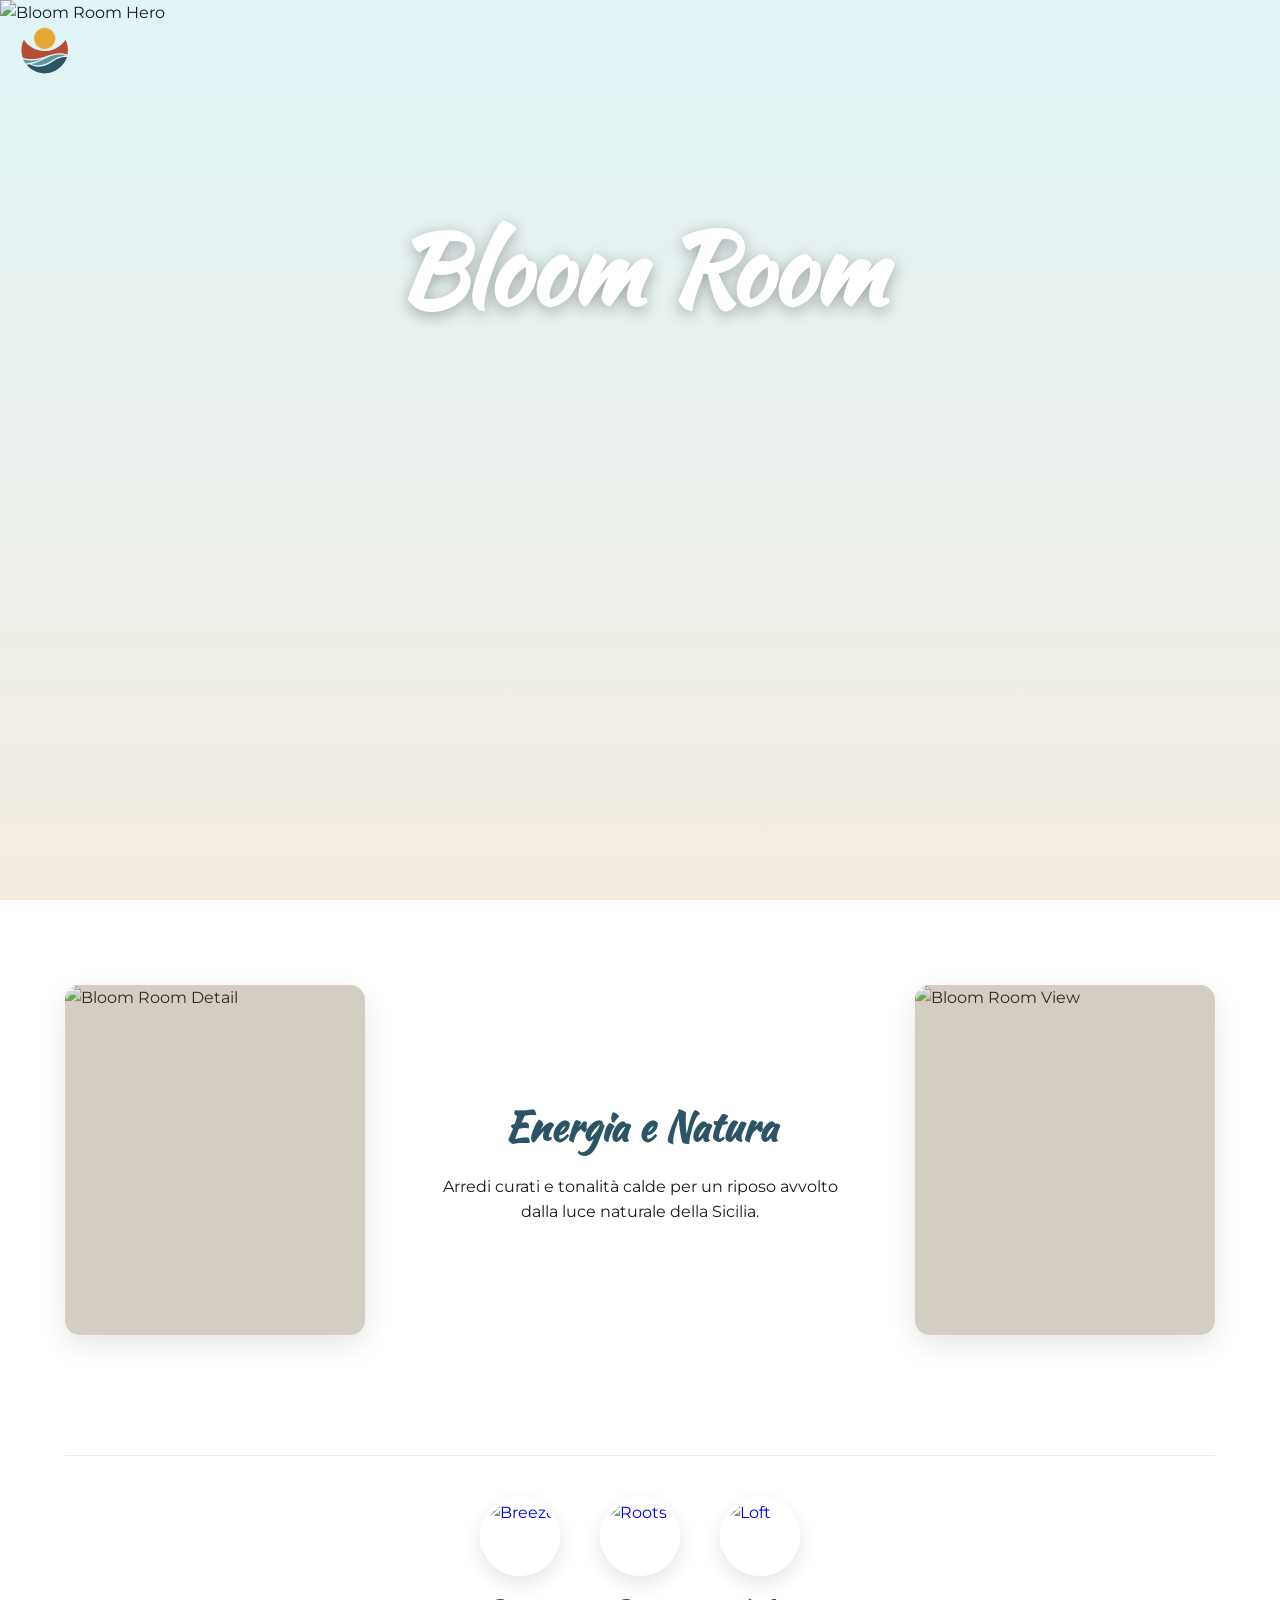
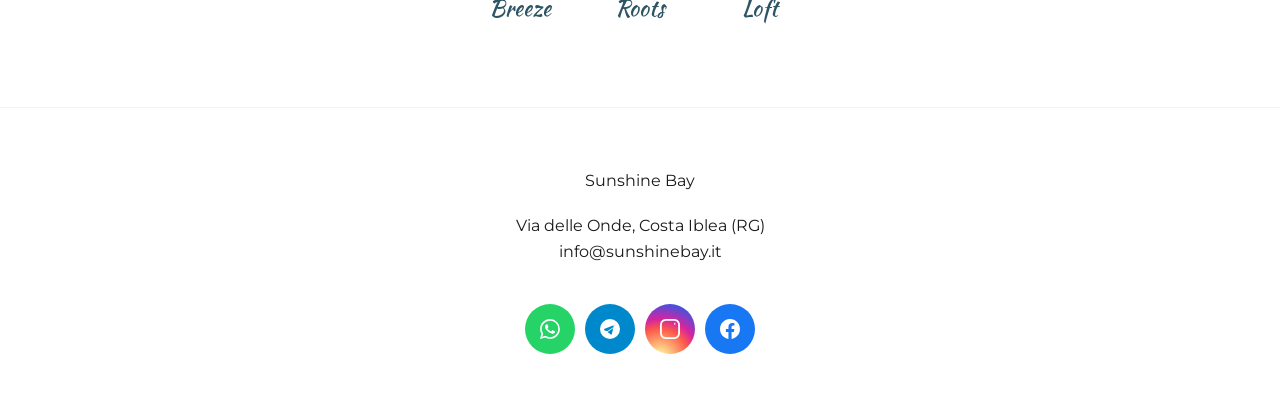
==== rooms/bloom.html @ 49979bcb "ultime modifiche" ====
<!doctype html>
<html lang="it">
  <head>
    <meta charset="UTF-8" />
    <meta
      name="viewport"
      content="width=device-width, initial-scale=1.0, maximum-scale=1.0, user-scalable=no"
    />
    <title>Bloom Room | Sunshine Bay Scoglitti</title>

    <!-- Fonts -->
    <link rel="preconnect" href="https://fonts.googleapis.com" />
    <link rel="preconnect" href="https://fonts.gstatic.com" crossorigin />
    <link
      href="https://fonts.googleapis.com/css2?family=Montserrat:wght@300;400&family=Playfair+Display:ital,wght@0,400;0,700;1,400&family=Kaushan+Script&display=swap"
      rel="stylesheet"
    />

    <!-- GSAP (per far funzionare il menu e le animazioni) -->
    <script src="https://cdnjs.cloudflare.com/ajax/libs/gsap/3.12.2/gsap.min.js"></script>
    <script src="https://cdnjs.cloudflare.com/ajax/libs/gsap/3.12.2/ScrollTrigger.min.js"></script>
    <script src="https://cdnjs.cloudflare.com/ajax/libs/gsap/3.12.2/ScrollToPlugin.min.js"></script>

    <!-- CSS (percorsi corretti con ../ per uscire dalla cartella rooms) -->
    <link rel="stylesheet" href="../css/base.css" />
    <link rel="stylesheet" href="../css/layout.css" />
    <link rel="stylesheet" href="../css/components.css" />
    <link rel="stylesheet" href="../css/animations.css" />
    <link rel="stylesheet" href="../css/media-queries.css" />
  </head>
  <body class="bloom">
    <!-- Menu Overlay Full-screen (Identico alla Home) -->
    <div class="sb-menu-fullscreen" tabindex="-1">
      <nav>
        <ul class="sb-menu-list">
          <li class="sb-menu-item">
            <a href="../index.html" class="sb-menu-link">Home</a>
          </li>
          <li class="sb-menu-item">
            <a href="../index.html#storytelling" class="sb-menu-link"
              >L'Anima della Baia</a
            >
          </li>
          <li class="sb-menu-item">
            <a href="../index.html#rooms" class="sb-menu-link">Le Camere</a>
          </li>
          <li class="sb-menu-item">
            <a href="../index.html#territory" class="sb-menu-link"
              >Esperienze</a
            >
          </li>
          <li class="sb-menu-item">
            <a href="../index.html#contact" class="sb-menu-link">Contatti</a>
          </li>
        </ul>
      </nav>
    </div>

    <!-- Icona Hamburger (Sempre attiva) -->
    <div class="sb-nav-hamburger">
      <svg viewBox="580 320 900 850" xmlns="http://www.w3.org/2000/svg">
        <path
          class="sb-nav-wave-terracotta"
          d="M 634.407 653.69 C 643.865 665.398 652.61 679.99 663.006 692.844 C 695.612 732.476 734.305 766.679 777.639 794.175 C 882.086 859.485 1008.2 880.615 1128.23 852.915 C 1242.39 826.128 1351.82 753.469 1413.89 653.161 C 1422.71 668.245 1430.88 688.928 1436.84 705.464 C 1458 764.21 1461.92 814.528 1458.88 876.142 C 1456.91 896.731 1454.15 912.512 1450.38 932.882 C 1285.78 872.174 1168.96 924.177 1010.72 975.395 C 895.923 1012.55 725.582 1034.88 610.365 986.395 C 608.676 982.063 606.866 976.556 605.531 972.126 C 574.848 870.295 583.94 747.834 634.407 653.69 z"
        />
        <path
          class="sb-nav-water-deep"
          d="M 1406.92 978.464 C 1417.37 978.271 1429.37 978.896 1439.93 979.2 C 1427.1 1020.68 1407.82 1059.89 1382.8 1095.37 C 1236.45 1299.25 967.785 1343.96 764.141 1196.81 C 734.258 1173.67 710.745 1151.58 686.919 1121.98 C 701.96 1119.01 724.403 1117.26 740.832 1114.59 C 798.307 1144.91 843.996 1156.84 908.337 1157.27 C 1019.2 1158.02 1102.88 1106.98 1193.42 1049.82 C 1257.81 1009.17 1329.35 980.858 1406.92 978.464 z"
        />
        <path
          class="sb-nav-water-light"
          d="M 628 1038 C 641 1064 650 1080 668 1097 C 755 1085 769 1082 833 1065 C 880 1051 917 1039 969 1014 C 871 1040 715 1060 619 1016 Z"
        />
        <path
          class="sb-nav-water-light"
          d="M 1298.59 929.466 C 1350.56 928.668 1383.13 936.108 1431.19 952.843 C 1373.88 953.542 1310.66 963.611 1258.65 987.973 C 1132.94 1046.86 1060.62 1128.19 913.478 1132.85 C 863.73 1133.53 824.122 1125.07 778.484 1106.04 C 805.815 1101.55 846.76 1088.67 872.944 1078.9 C 1022.68 1023.02 1131.11 934.714 1298.59 929.466 z"
        />
        <path
          class="sb-nav-sole"
          d="M 1001.9 430.275 C 1110.92 418.178 1209.1 496.777 1221.15 605.806 C 1233.2 714.835 1154.56 812.981 1045.53 824.988 C 936.56 836.988 838.484 758.403 826.439 649.439 C 814.394 540.474 892.937 442.366 1001.9 430.275 z"
        />
      </svg>
    </div>

    <!-- Hero della Stanza -->
    <section class="room-hero">
      <img
        src="https://images.unsplash.com/photo-1618221195710-dd6b41faaea6?auto=format&fit=crop&w=1600&q=80"
        alt="Bloom Room Hero"
      />
      <h1>Bloom Room</h1>
    </section>

    <section class="room-intro-text">
      <p class="story-text">
        Una camera matrimoniale che trasmette l’energia del sole alla natura. Un
        ambiente vibrante con affaccio diretto sul giardino, dove lo stile
        contemporaneo incontra il verde esterno in un unico abbraccio
        rigenerante.
      </p>
    </section>

    <!-- Mirror Gallery -->
    <section class="sb-section">
      <div class="room-gallery-row">
        <div class="room-photo photo-left">
          <img
            src="https://images.unsplash.com/photo-1598928506311-c55ded91a20c?auto=format&fit=crop&w=800&q=80"
            alt="Bloom Room Detail"
          />
        </div>
        <div class="room-info">
          <h3
            class="font-accent"
            style="font-size: 2.5rem; color: var(--sea-deep)"
          >
            Energia e Natura
          </h3>
          <p>
            Arredi curati e tonalità calde per un riposo avvolto dalla luce
            naturale della Sicilia.
          </p>
        </div>
        <div class="room-photo photo-right">
          <img
            src="https://images.unsplash.com/photo-1560448204-e02f11c3d0e2?auto=format&fit=crop&w=800&q=80"
            alt="Bloom Room View"
          />
        </div>
      </div>

      <!-- Navigazione Altre Stanze Integrata -->
      <div class="sb-room-nav-grid">
        <a href="breeze.html" class="sb-room-nav-item">
          <div class="sb-room-nav-thumb">
            <img
              src="https://images.unsplash.com/photo-1582719478250-c89cae4dc85b?auto=format&fit=crop&w=400&q=80"
              alt="Breeze"
              style="width: 100%; height: 100%; object-fit: cover"
            />
          </div>
          <span class="sb-room-nav-name">Breeze</span>
        </a>
        <a href="roots.html" class="sb-room-nav-item">
          <div class="sb-room-nav-thumb">
            <img
              src="https://images.unsplash.com/photo-1595526114035-0d45ed16cfbf?auto=format&fit=crop&w=400&q=80"
              alt="Roots"
              style="width: 100%; height: 100%; object-fit: cover"
            />
          </div>
          <span class="sb-room-nav-name">Roots</span>
        </a>
        <a href="loft.html" class="sb-room-nav-item">
          <div class="sb-room-nav-thumb">
            <img
              src="https://images.unsplash.com/photo-1560448204-61dc36dc98c8?auto=format&fit=crop&w=400&q=80"
              alt="Loft"
              style="width: 100%; height: 100%; object-fit: cover"
            />
          </div>
          <span class="sb-room-nav-name">Loft</span>
        </a>
      </div>
    </section>

    <footer id="contact" class="sb-footer">
      <div class="footer-container">
        <div class="footer-logo">
          <span class="font-accent">Sunshine Bay</span>
        </div>
        <div class="footer-info">
          <p>Via delle Onde, Costa Iblea (RG)</p>
          <p>info@sunshinebay.it</p>
        </div>
        <div class="footer-buttons">
          <a href="https://wa.me/yournumber" class="whatsapp-btn">
            <svg width="20" height="20" fill="currentColor" viewBox="0 0 16 16">
              <path
                d="M13.601 2.326A7.854 7.854 0 0 0 7.994 0C3.627 0 .068 3.558.064 7.926c0 1.399.366 2.76 1.06 3.973L0 16l4.204-1.102a7.934 7.934 0 0 0 3.79.965h.004c4.368 0 7.926-3.558 7.93-7.93A7.898 7.898 0 0 0 13.6 2.326zM7.994 14.521a6.573 6.573 0 0 1-3.356-.92l-.24-.144-2.494.654.666-2.433-.156-.251a6.56 6.56 0 0 1-1.007-3.505c0-3.626 2.957-6.584 6.591-6.584a6.56 6.56 0 0 1 4.66 1.931 6.557 6.557 0 0 1 1.928 4.66c-.004 3.639-2.961 6.592-6.592 6.592zm3.615-4.934c-.197-.099-1.17-.578-1.353-.646-.182-.065-.315-.099-.445.099-.133.197-.513.646-.627.775-.114.133-.232.148-.43.05-.197-.1-.836-.308-1.592-.985-.59-.525-.985-1.175-1.103-1.372-.114-.198-.011-.304.088-.403.087-.088.197-.232.296-.346.1-.114.133-.198.198-.33.065-.134.034-.248-.015-.347-.05-.099-.445-1.076-.612-1.47-.16-.389-.323-.335-.445-.34-.114-.007-.247-.007-.38-.007a.729.729 0 0 0-.529.247c-.182.198-.691.677-.691 1.654 0 .977.71 1.916.81 2.049.098.133 1.394 2.132 3.383 2.992.47.205.84.326 1.129.418.475.152.904.129 1.246.08.38-.058 1.171-.48 1.338-.943.164-.464.164-.86.114-.943-.049-.084-.182-.133-.38-.232z"
              />
            </svg>
          </a>
          <a href="https://t.me/yourusername" class="telegram-btn">
            <svg width="20" height="20" fill="currentColor" viewBox="0 0 16 16">
              <path
                d="M16 8A8 8 0 1 1 0 8a8 8 0 0 1 16 0zM12.166 5.047a.75.75 0 0 0-.71-.313l-7.708 2.994a.75.75 0 0 0 .01 1.406l1.93.721 4.7-2.961a.25.25 0 0 1 .347.355L6.301 10.27l-.013.391 2.084 1.557a.75.75 0 0 0 1.162-.514l1.396-5.8a.75.75 0 0 0-.764-.857z"
              />
            </svg>
          </a>
          <a href="https://instagram.com/yourprofile" class="instagram-btn">
            <svg width="20" height="20" fill="currentColor" viewBox="0 0 16 16">
              <path
                d="M8 0C5.829 0 5.556.01 4.703.048 3.85.088 3.269.222 2.76.42a3.9 3.9 0 0 0-1.417.923A3.9 3.9 0 0 0 .42 2.76C.222 3.268.087 3.85.048 4.7.01 5.555 0 5.827 0 8.001c0 2.172.01 2.444.048 3.297.04.852.174 1.433.372 1.942.205.526.478.972.923 1.417.444.445.89.719 1.416.923.51.198 1.09.333 1.942.372C5.555 15.99 5.827 16 8 16s2.444-.01 3.298-.048c.851-.04 1.434-.174 1.943-.372a3.9 3.9 0 0 0 1.416-.923c.445-.445.718-.891.923-1.417.197-.509.332-1.09.372-1.942C15.99 10.445 16 10.173 16 8s-.01-2.445-.048-3.299c-.04-.851-.175-1.433-.372-1.941a3.9 3.9 0 0 0-.923-1.417A3.9 3.9 0 0 0 13.24.42c-.51-.198-1.092-.333-1.943-.372C10.443.01 10.172 0 7.998 0zm-.717 1.442h.718c2.136 0 2.389.007 3.232.046.78.035 1.204.166 1.486.275.373.145.64.319.92.599s.453.546.598.92c.11.281.24.705.275 1.485.039.843.047 1.096.047 3.231s-.008 2.389-.047 3.232c-.035.78-.166 1.203-.275 1.485a2.5 2.5 0 0 1-.599.919c-.28.28-.546.453-.92.598-.28.11-.704.24-1.485.276-.843.038-1.096.047-3.232.047s-2.39-.009-3.233-.047c-.78-.036-1.203-.166-1.485-.276a2.5 2.5 0 0 1-.92-.598 2.5 2.5 0 0 1-.6-.92c-.109-.281-.24-.705-.275-1.485-.038-.843-.046-1.096-.046-3.233s.008-2.388.046-3.231c.036-.78.166-1.204.276-1.486.145-.373.319-.64.599-.92s.546-.453.92-.598c.282-.11.705-.24 1.485-.276.738-.034 1.024-.044 2.515-.045zm4.988 1.328a.96.96 0 1 0 0 1.92.96.96.96 0 0 0 0-1.92m-4.27 1.122a4.109 4.109 0 1 0 0 8.217 4.109 4.109 0 0 0 0-8.217m0 1.441a2.667 2.667 0 1 1 0 5.334 2.667 2.667 0 0 1 0-5.334"
              />
            </svg>
          </a>
          <a href="https://facebook.com/yourprofile" class="facebook-btn">
            <svg width="20" height="20" fill="currentColor" viewBox="0 0 16 16">
              <path
                d="M16 8.049c0-4.446-3.582-8.05-8-8.05C3.58 0-.002 3.603-.002 8.05c0 4.017 2.926 7.347 6.75 7.951v-5.625h-2.03V8.05H6.75V6.275c0-2.017 1.195-3.131 3.022-3.131.876 0 1.791.157 1.791.157v1.98h-1.009c-.993 0-1.303.621-1.303 1.258v1.51h2.218l-.354 2.326H9.25V16c3.824-.604 6.75-3.934 6.75-7.951z"
              />
            </svg>
          </a>
        </div>
      </div>
    </footer>

    <!-- JS (Percorso corretto per uscire da rooms/) -->
    <script src="../js/script.js"></script>
  </body>
</html>
---- css/base.css ----
:root {
  /* Tavolozza Colori del Brand */
  --sun-yellow: #e5a835;
  --sea-terracotta: #b54d35;
  --sea-teal: #5d96a4;
  --sea-deep: #2d5464;
  --text-main: #1a1a1a;

  /* Presets */
  --wp--preset--spacing--60: 2.25rem;
  /* Typography */
  --body-font-size: 18px;
  --body-line-height: 1.2;
  --body-font-weight: 400;
  --font-serif: "Playfair Display", serif;
  --font-sans: "Montserrat", sans-serif;
  --font-accent: "Kaushan Script", cursive;
}

/* Reset Universale: Escludiamo SVG e PATH per non rompere le coordinate dei disegni */
*:not(svg):not(path) {
  margin: 0;
  padding: 0;
  box-sizing: border-box;
  /* Rimuove drasticamente ogni bordo, alone o tratteggio di selezione su mobile */
  outline: none !important;
  outline-width: 0 !important;
  outline-style: none !important;
  outline-color: transparent !important;
  -webkit-tap-highlight-color: transparent !important;
  -webkit-focus-ring-color: rgba(0, 0, 0, 0) !important;
  -moz-focusring: none !important;
}

body {
  margin: 0;
  padding: 0;
  min-height: 100vh;
  /* Sfondo sfumato fisso: Azzurro Ghiaccio -> Sabbia */
  background: #e0f4f7;
  background: linear-gradient(180deg, #e0f4f7 0%, #f4ece1 100%);
  background-attachment: fixed;
  background-repeat: no-repeat;
  color: var(--text-main);
  font-family: var(--font-sans);
  overflow-x: hidden;
  line-height: 1.6;
}
---- css/layout.css ----
/* --- SEZIONE HERO --- */
.hero {
  position: relative;
  height: 100vh;
  width: 100%;
  display: flex;
  flex-direction: column;
  justify-content: flex-start; /* Allinea il titolo in alto */
  align-items: center;
  padding: 40px 20px;
  overflow: hidden;
}

.hero-title-container {
  width: 100%;
  max-width: none;
  height: auto;
  min-height: 120px;
  z-index: 5;
  margin-top: 2vh;
  overflow: hidden; /* Taglia eventuali artefatti del titolo SVG che sbordano */
  display: flex;
  justify-content: center; /* Centra il titolo orizzontalmente */
  align-items: center;
  opacity: 0; /* Gestito da GSAP */
  pointer-events: none;
}

/* --- CONTENITORE IMMAGINI HERO --- */
.hero-images-container {
  position: absolute;
  top: 0;
  left: 0;
  width: 100%;
  height: 100%;
  pointer-events: none;
}

/* Asymmetric Layout */
.hero-img-1 {
  left: 5%;
  top: 26%;
  width: 130px;
  height: 155px;
  z-index: 1;
}
.hero-img-2 {
  right: 5%;
  top: 26%;
  width: 160px;
  height: 182px;
  z-index: 2;
}
.hero-img-3 {
  left: 50%;
  bottom: 8%;
  width: 219px;
  height: 175px;
  transform: translateX(-50%);
  z-index: 3;
}

/* Sezione 2: Storytelling */
.storytelling {
  padding: 20px 25px !important; /* Ridotto il padding per alzare la sezione storytelling nella Home */
  display: flex;
  flex-wrap: wrap;
  justify-content: center;
  text-align: center;
  min-height: 60vh;
  align-items: center;
}

/* --- Menu Full-screen Style --- */
.sb-menu-fullscreen {
  position: fixed;
  top: 0;
  left: 0;
  width: 100%; /* Più stabile di 100vw su mobile */
  height: 100vh;
  background: linear-gradient(
    180deg,
    rgba(224, 244, 247, 0.8) 0%,
    rgba(244, 236, 225, 0.8) 100%
  );
  backdrop-filter: blur(15px); /* Effetto vetro sfocato */
  -webkit-backdrop-filter: blur(15px); /* Supporto per Safari */
  z-index: 1000;
  display: none; /* Cambiato da flex a none per eliminare interferenze di rendering */
  will-change: opacity; /* Forza l'isolamento del livello di rendering */
  justify-content: center;
  align-items: center;
  opacity: 0;
  pointer-events: none; /* Evita interferenze di rendering quando il menu è chiuso */
  transition: opacity 0.4s ease;
  outline: none !important;
  outline-width: 0 !important;
  outline-style: none !important;
  outline-color: transparent !important;
  -webkit-tap-highlight-color: transparent !important;
  overflow: hidden; /* Impedisce artefatti visivi ai bordi dovuti al filtro blur */
  box-shadow: none !important;
  border: none !important;
}

.sb-menu-fullscreen *,
.sb-menu-fullscreen nav,
.sb-menu-fullscreen ul {
  width: 100%;
  outline: none !important;
  outline-width: 0 !important;
  border: none !important;
  box-shadow: none !important;
  -webkit-tap-highlight-color: transparent !important;
}

.sb-menu-fullscreen:focus,
.sb-menu-fullscreen:active {
  outline: 0 !important;
  box-shadow: none !important;
}

body.sb-menu-open .sb-menu-fullscreen {
  display: flex;
  opacity: 1;
  pointer-events: auto; /* Riattiva le interazioni quando il menu è aperto */
}

/* --- NUOVE SEZIONI --- */
.sb-section {
  padding: 80px 25px;
  max-width: 1200px;
  margin: 0 auto;
}

.section-title {
  font-family: var(--font-serif);
  color: var(--sea-deep);
  text-align: center;
  font-size: 2.5rem;
  margin-bottom: 40px;
}

/* Griglia Camere e Territorio */
.rooms-grid,
.territory-grid {
  display: grid;
  gap: 25px;
  grid-template-columns: 1fr; /* Mobile: 1 colonna */
}

@media (min-width: 768px) {
  .rooms-grid {
    grid-template-columns: repeat(2, 1fr);
    padding-bottom: 60px;
  }
  .territory-grid {
    grid-template-columns: repeat(3, 1fr);
  }
}

/* Breakfast Layout */
.breakfast-container {
  display: flex;
  flex-direction: column;
  gap: 30px;
  align-items: center;
}

@media (min-width: 768px) {
  .breakfast-container {
    flex-direction: row;
  }
  .breakfast-content,
  .breakfast-image {
    flex: 1;
  }
}
---- css/components.css ----
.hero-title-text {
  font-family: var(--font-accent);
  display: flex;
  flex-direction: column;
  align-items: center; /* Centra le righe del titolo */
  text-align: center; /* Allineamento del testo al centro */
  pointer-events: none;
}

.title-line-1 {
  font-size: clamp(3rem, 10vw, 6.5rem);
  color: var(--sea-deep);
  line-height: 1;
  text-shadow: 2px 2px 10px rgba(93, 150, 164, 0.2);
}

.title-line-2 {
  font-size: clamp(1.2rem, 4vw, 2.5rem);
  color: var(--sea-terracotta);
  line-height: 1.1;
  margin-top: 15px;
}

.hero-img {
  position: absolute;
  display: block;
  object-fit: cover;
  border-radius: 15px;
  box-shadow: 0 10px 30px rgba(0, 0, 0, 0.1);
  background: #d1d1d1; /* Grigio chiaro visibile se l'immagine manca */
  z-index: 2;
}

.storytelling h2 {
  font-family: var(--font-serif);
  color: var(--sea-terracotta);
  margin-bottom: 20px;
}

.story-text {
  max-width: 90%;
  margin: 0 auto; /* Centra il blocco di testo orizzontalmente */
  font-size: var(--body-font-size);
  line-height: var(--body-line-height);
  font-weight: var(--body-font-weight);
  color: var(--text-main);
  opacity: 0; /* Gestito da GSAP */
  transform: translateY(
    -50px
  ); /* Inizio dall'alto senza important per far lavorare GSAP */
}

/* --- TASTO HAMBURGER --- */
.sb-nav-hamburger {
  position: fixed;
  top: 15px;
  left: 15px;
  width: 60px;
  height: 60px;
  cursor: pointer;
  z-index: 1100; /* Deve stare sopra il menu fullscreen (1000) */
  display: flex;
  justify-content: center;
  align-items: center;
  -webkit-tap-highlight-color: transparent;
  outline: 0 !important;
  box-shadow: none !important;
  -webkit-touch-callout: none; /* Impedisce il menu a comparsa su pressione lunga */
  -webkit-user-select: none;
  user-select: none;
  border: none !important;
}

.sb-nav-hamburger:focus,
.sb-nav-hamburger:active,
.sb-nav-hamburger:focus-visible {
  outline: 0 !important;
  -webkit-tap-highlight-color: transparent !important;
  box-shadow: none !important;
  background: transparent !important;
}

.sb-nav-hamburger path {
  fill-opacity: 1;
  stroke: none;
  animation: none; /* Impedisce interferenze con animazioni SVG globali */
}

.sb-nav-hamburger svg {
  width: 80%;
  height: auto;
  overflow: visible;
  pointer-events: none; /* L'SVG non deve intercettare il focus separatamente */
}

.sb-nav-wave-terracotta {
  fill: var(--sea-terracotta);
}
.sb-nav-water-deep {
  fill: var(--sea-deep);
}
.sb-nav-water-light {
  fill: var(--sea-teal);
}

.sb-menu-list {
  position: relative;
  width: 100%;
  list-style: none;
  text-align: center;
  padding: 0;
  outline: none !important;
  outline-width: 0 !important;
  outline-style: none !important;
  border: none !important;
  box-shadow: none !important;
  -webkit-tap-highlight-color: transparent !important;
}

.sb-menu-item {
  width: 100%;
  margin: 30px 0;
  outline: none !important;
  outline-width: 0 !important;
  outline-style: none !important;
  border: none !important;
  box-shadow: none !important;
  -webkit-tap-highlight-color: transparent !important;
}

.sb-menu-link {
  font-family: var(--font-accent);
  font-size: 2.5rem;
  color: var(--sea-deep); /* Contrasto elevato sul fondo chiaro */
  text-decoration: none;
  transition:
    color 0.3s ease,
    transform 0.3s ease;
  display: inline-block;
  outline: none !important;
  outline-width: 0 !important;
  outline-style: none !important;
  -webkit-tap-highlight-color: transparent !important;
  -webkit-user-select: none;
  user-select: none;
  -webkit-touch-callout: none;
  box-shadow: none !important;
}

.sb-menu-link:focus,
.sb-menu-link:active,
.sb-menu-link:focus-visible {
  outline: none !important;
  outline-width: 0 !important;
  outline-style: none !important;
  -webkit-tap-highlight-color: transparent !important;
  box-shadow: none !important;
}

.sb-menu-link:hover {
  color: var(--sea-terracotta);
  transform: scale(1.05);
}

/* --- CARD STYLE (Camere & Territorio) --- */
.room-card,
.territory-card {
  position: relative;
  height: 350px;
  border-radius: 15px;
  overflow: hidden;
  box-shadow: 0 10px 30px rgba(0, 0, 0, 0.1);
  background: #d1d1d1;
  opacity: 0; /* Gestito da GSAP */
}

/* Effetto asimmetrico per le camere (Desktop) */
@media (min-width: 768px) {
  .rooms-grid .room-card:nth-child(even) {
    margin-top: 40px;
  }
  .rooms-grid .room-card:nth-child(odd) {
    margin-bottom: 40px;
  }
}

.room-card img,
.territory-card img,
.breakfast-image img {
  width: 100%;
  height: 100%;
  object-fit: cover;
  transition: transform 0.5s ease;
}

.room-card:hover img,
.territory-card:hover img {
  transform: scale(1.05);
}

.card-content {
  position: absolute;
  bottom: 0;
  left: 0;
  padding: clamp(15px, 3vw, 25px);
  background: linear-gradient(to top, rgba(0, 0, 0, 0.7) 0%, transparent 100%);
  width: 100%;
  color: #fff;
  z-index: 2;
  opacity: 0; /* Inizialmente nascosto per l'animazione GSAP */
}

.card-content h3,
.card-content span {
  font-family: var(--font-serif);
  font-size: clamp(1.2rem, 2.5vw, 1.8rem);
  display: block;
  font-weight: 400;
  letter-spacing: 0.05em;
  text-shadow: 1px 1px 4px rgba(0, 0, 0, 0.3);
}

/* --- FOOTER & WHATSAPP --- */
.sb-footer {
  background: #fff;
  padding: 60px 25px;
  text-align: center;
  border-top: 1px solid rgba(93, 150, 164, 0.1);
}

.footer-container {
  display: flex;
  flex-direction: column;
  gap: 20px;
  align-items: center;
}
.whatsapp-btn {
  background-color: #25d366; /* WhatsApp green */
}

.telegram-btn {
  background-color: #0088cc; /* Telegram blue */
}

.instagram-btn {
  background: radial-gradient(
    circle at 30% 107%,
    #fdf497 0%,
    #fdf497 5%,
    #fd5949 45%,
    #d6249f 60%,
    #285aeb 90%
  );
}

.facebook-btn {
  background-color: #1877f2; /* Facebook blue */
}

/* Common styles for all social icon buttons */
.whatsapp-btn,
.telegram-btn,
.instagram-btn,
.facebook-btn {
  display: inline-flex;
  align-items: center;
  justify-content: center;
  width: 50px; /* Fixed size for circular button */
  height: 50px; /* Fixed size for circular button */
  border-radius: 50%; /* Make it circular */
  color: white;
  text-decoration: none;
  transition:
    transform 0.3s ease,
    background 0.3s ease;
}

.whatsapp-btn:hover {
  transform: translateY(-3px);
  background-color: #1da851; /* Darker WhatsApp green */
}

.telegram-btn:hover {
  transform: translateY(-3px);
  background-color: #006699; /* Darker Telegram blue */
}

.instagram-btn:hover {
  transform: translateY(-3px);
  opacity: 0.9; /* Slight opacity change for hover */
}

.facebook-btn:hover {
  transform: translateY(-3px);
  background-color: #145cb3; /* Darker Facebook blue */
}

.footer-buttons {
  display: flex;
  gap: 10px; /* Spacing between circular buttons */
  flex-wrap: wrap;
  justify-content: center;
  margin-top: 20px; /* Apply margin to the container */
}

/* --- ROOM DETAIL PAGES STYLES --- */
.room-hero {
  height: 60vh;
  width: 100%;
  position: relative;
  overflow: hidden;
  display: flex;
  align-items: center;
  justify-content: center;
}

.room-hero img {
  position: absolute;
  width: 100%;
  height: 100%;
  object-fit: cover;
}

.room-hero h1 {
  position: relative;
  z-index: 2;
  font-family: var(--font-accent);
  font-size: clamp(3rem, 10vw, 6rem);
  color: #fff;
  text-shadow: 0 4px 15px rgba(0, 0, 0, 0.3);
}

.room-intro-text {
  max-width: 800px;
  margin: 100px auto 80px;
  text-align: center;
  padding: 0 20px;
}

/* Mirror Gallery Layout */
.room-gallery-row {
  display: grid;
  grid-template-columns: 1fr 1.5fr 1fr;
  align-items: center;
  gap: clamp(20px, 4vw, 50px);
  margin: 120px 0;
}

.room-gallery-row.reversed {
  direction: rtl;
}

.room-gallery-row.reversed > * {
  direction: ltr;
}

.room-photo {
  position: relative;
  height: 350px;
  border-radius: 15px;
  overflow: hidden;
  box-shadow: 0 10px 30px rgba(0, 0, 0, 0.1);
  background: #d1d1d1;
}

.room-photo img {
  width: 100%;
  height: 100%;
  object-fit: cover;
  transition: transform 0.5s ease;
}

/* Overlay cromatici basati sulla stanza */
.bloom .room-photo::after {
  content: "";
  position: absolute;
  inset: 0;
  background: var(--sun-yellow);
  opacity: 0.1;
  pointer-events: none;
}
.breeze .room-photo::after {
  content: "";
  position: absolute;
  inset: 0;
  background: var(--sea-teal);
  opacity: 0.1;
  pointer-events: none;
}
.roots .room-photo::after {
  content: "";
  position: absolute;
  inset: 0;
  background: var(--sea-terracotta);
  opacity: 0.1;
  pointer-events: none;
}
.loft .room-photo::after {
  content: "";
  position: absolute;
  inset: 0;
  background: var(--sea-deep);
  opacity: 0.1;
  pointer-events: none;
}

.room-photo:hover img {
  transform: scale(1.05);
}
.room-hero {
  height: 60vh;
  width: 100%;
  position: relative;
  overflow: hidden;
  display: flex;
  align-items: center;
  justify-content: center;
}

.room-hero img {
  position: absolute;
  width: 100%;
  height: 100%;
  object-fit: cover;
}

.room-hero h1 {
  position: relative;
  z-index: 2;
  font-family: var(--font-accent);
  font-size: clamp(3rem, 10vw, 6rem);
  color: #fff;
  text-shadow: 0 4px 15px rgba(0, 0, 0, 0.3);
}

.room-intro-text {
  max-width: 800px;
  margin: 100px auto 80px; /* Aumentato per distanziarlo correttamente dalla Hero */
  text-align: center;
  padding: 0 20px;
}

/* Mirror Gallery Layout */
.room-gallery-row {
  display: grid;
  grid-template-columns: 1fr 1.5fr 1fr;
  align-items: center;
  gap: clamp(20px, 4vw, 50px);
  margin: 120px 0;
}

/* Gestione inversione per Breeze e Loft */
.room-gallery-row.reversed {
  direction: rtl; /* Inverte l'ordine delle colonne del grid */
}

.room-gallery-row.reversed > * {
  direction: ltr; /* Ripristina la direzione del testo interna */
}

.room-photo {
  position: relative;
  height: 350px;
  border-radius: 15px;
  overflow: hidden;
  box-shadow: 0 10px 30px rgba(0, 0, 0, 0.1);
  background: #d1d1d1;
}

.room-photo img {
  width: 100%;
  height: 100%;
  object-fit: cover;
  transition: transform 0.5s ease;
}

/* Overlay cromatici basati sulla stanza */
.bloom .room-photo::after {
  content: "";
  position: absolute;
  inset: 0;
  background: var(--sun-yellow);
  opacity: 0.1;
  pointer-events: none;
}
.breeze .room-photo::after {
  content: "";
  position: absolute;
  inset: 0;
  background: var(--sea-teal);
  opacity: 0.1;
  pointer-events: none;
}
.roots .room-photo::after {
  content: "";
  position: absolute;
  inset: 0;
  background: var(--sea-terracotta);
  opacity: 0.1;
  pointer-events: none;
}
.loft .room-photo::after {
  content: "";
  position: absolute;
  inset: 0;
  background: var(--sea-deep);
  opacity: 0.1;
  pointer-events: none;
}

.room-photo:hover img {
  transform: scale(1.05);
}

/* --- Altre Stanze Navigation --- */
.sb-room-nav-grid {
  display: flex;
  justify-content: center;
  gap: clamp(15px, 4vw, 40px);
  flex-wrap: wrap; /* Permette agli elementi di andare a capo */
  margin-top: 60px; /* Distanza dalla Mirror Gallery */
  padding-top: 40px;
  border-top: 1px solid rgba(45, 84, 100, 0.1); /* Linea sottile divisoria */
}

.sb-room-nav-item {
  text-decoration: none;
  display: flex;
  flex-direction: column;
  align-items: center;
  flex-shrink: 0;
}

.sb-room-nav-thumb {
  width: 80px; /* Ridotto la larghezza */
  height: 80px; /* Ridotto l'altezza */
  border-radius: 50%;
  overflow: hidden;
  border: 4px solid #fff;
  box-shadow: 0 8px 20px rgba(0, 0, 0, 0.1);
  margin-bottom: 15px;
  transition: all 0.4s cubic-bezier(0.175, 0.885, 0.32, 1.275);
}

.sb-room-nav-item:hover .sb-room-nav-thumb {
  transform: scale(1.15) rotate(5deg);
  box-shadow: 0 12px 25px rgba(0, 0, 0, 0.15);
  border-color: var(--sun-yellow);
}

.sb-room-nav-name {
  font-family: var(--font-accent); /* Mantenuto lo stile */
  font-size: 1.4rem; /* Ridotto leggermente il font per adattarsi */
  color: var(--sea-deep);
  transition: color 0.3s;
}

.sb-room-nav-item:hover .sb-room-nav-name {
  color: var(--sea-terracotta);
}

.room-gallery-row .room-info {
  text-align: center;
  padding: 0 20px;
}

.room-info h3 {
  font-family: var(--font-accent);
  font-size: clamp(2rem, 4vw, 3rem);
  color: var(--sea-deep);
  margin-bottom: 15px;
}

.room-tech-info {
  text-align: center;
  padding: 30px;
  background: rgba(255, 255, 255, 0.5);
  border-radius: 20px;
  backdrop-filter: blur(10px);
}

.room-tech-info h4 {
  font-family: var(--font-serif);
  color: var(--sea-deep);
  margin-bottom: 15px;
  text-transform: uppercase;
  letter-spacing: 2px;
}

@media (max-width: 992px) {
  .room-gallery-row {
    grid-template-columns: 1fr;
    gap: 30px;
    direction: ltr !important; /* Forza l'ordine naturale su mobile */
  }

  .room-photo {
    height: 300px; /* Altezza leggermente ridotta su mobile per migliorare la leggibilità */
  }
}
---- css/animations.css ----
/* --- ANIMAZIONI --- */

.sb-nav-hamburger .sb-nav-sole {
  fill: var(--sun-yellow);
  transform-origin: 1021px 625px;
  transition: transform 0.3s cubic-bezier(0.175, 0.885, 0.32, 1.275);
  animation: sb-nav-sunEntrance 1.6s ease-out forwards; /* Animazione di ingresso al caricamento */
}

/* Animazione di rimbalzo del sole quando la pagina si carica */
@keyframes sb-nav-sunEntrance {
  0% {
    transform: translateY(-800px) scale(1, 1);
    animation-timing-function: ease-in;
  }
  30% {
    transform: translateY(72px) scale(1.2, 0.8);
    animation-timing-function: ease-out;
  }
  55% {
    transform: translateY(-120px) scale(1, 1);
    animation-timing-function: ease-in;
  }
  80% {
    transform: translateY(20px) scale(1.05, 0.95);
    animation-timing-function: ease-out;
  }
  100% {
    transform: translateY(0) scale(1, 1);
  }
}

/* Animazione del sole quando si clicca/apre il menu */
@keyframes sb-nav-sunAction {
  0% {
    transform: translateY(0) scale(1, 1);
  }
  30% {
    transform: translateY(68px) scale(0.97, 1.06);
  }
  50% {
    transform: translateY(72px) scale(1.15, 0.85);
  }
  100% {
    transform: translateY(0) scale(1, 1);
  }
}

.sb-nav-hamburger.sb-is-active .sb-nav-sole {
  animation: sb-nav-sunAction 0.45s cubic-bezier(0.4, 0, 0.2, 1) forwards;
}
---- css/media-queries.css ----
/* --- MEDIA QUERIES (MOBILE) --- */
@media (max-width: 768px) {
  .sb-nav-hamburger {
    width: 50px;
    height: 50px;
    top: 15px;
    left: 15px;
  }

  .hero {
    padding-top: 65px;
  }

  .hero-title-container {
    width: 100%;
    min-height: auto;
    margin-top: 0;
    margin-right: 0;
  }

  .title-line-1 {
    font-size: clamp(2.8rem, 11vw, 4.8rem);
  }

  .title-line-2 {
    font-size: clamp(1.4rem, 5.5vw, 2rem);
    margin-top: 8px;
  }

  .room-intro-text {
    margin-top: 60px; /* Spazio equilibrato su mobile */
  }
}
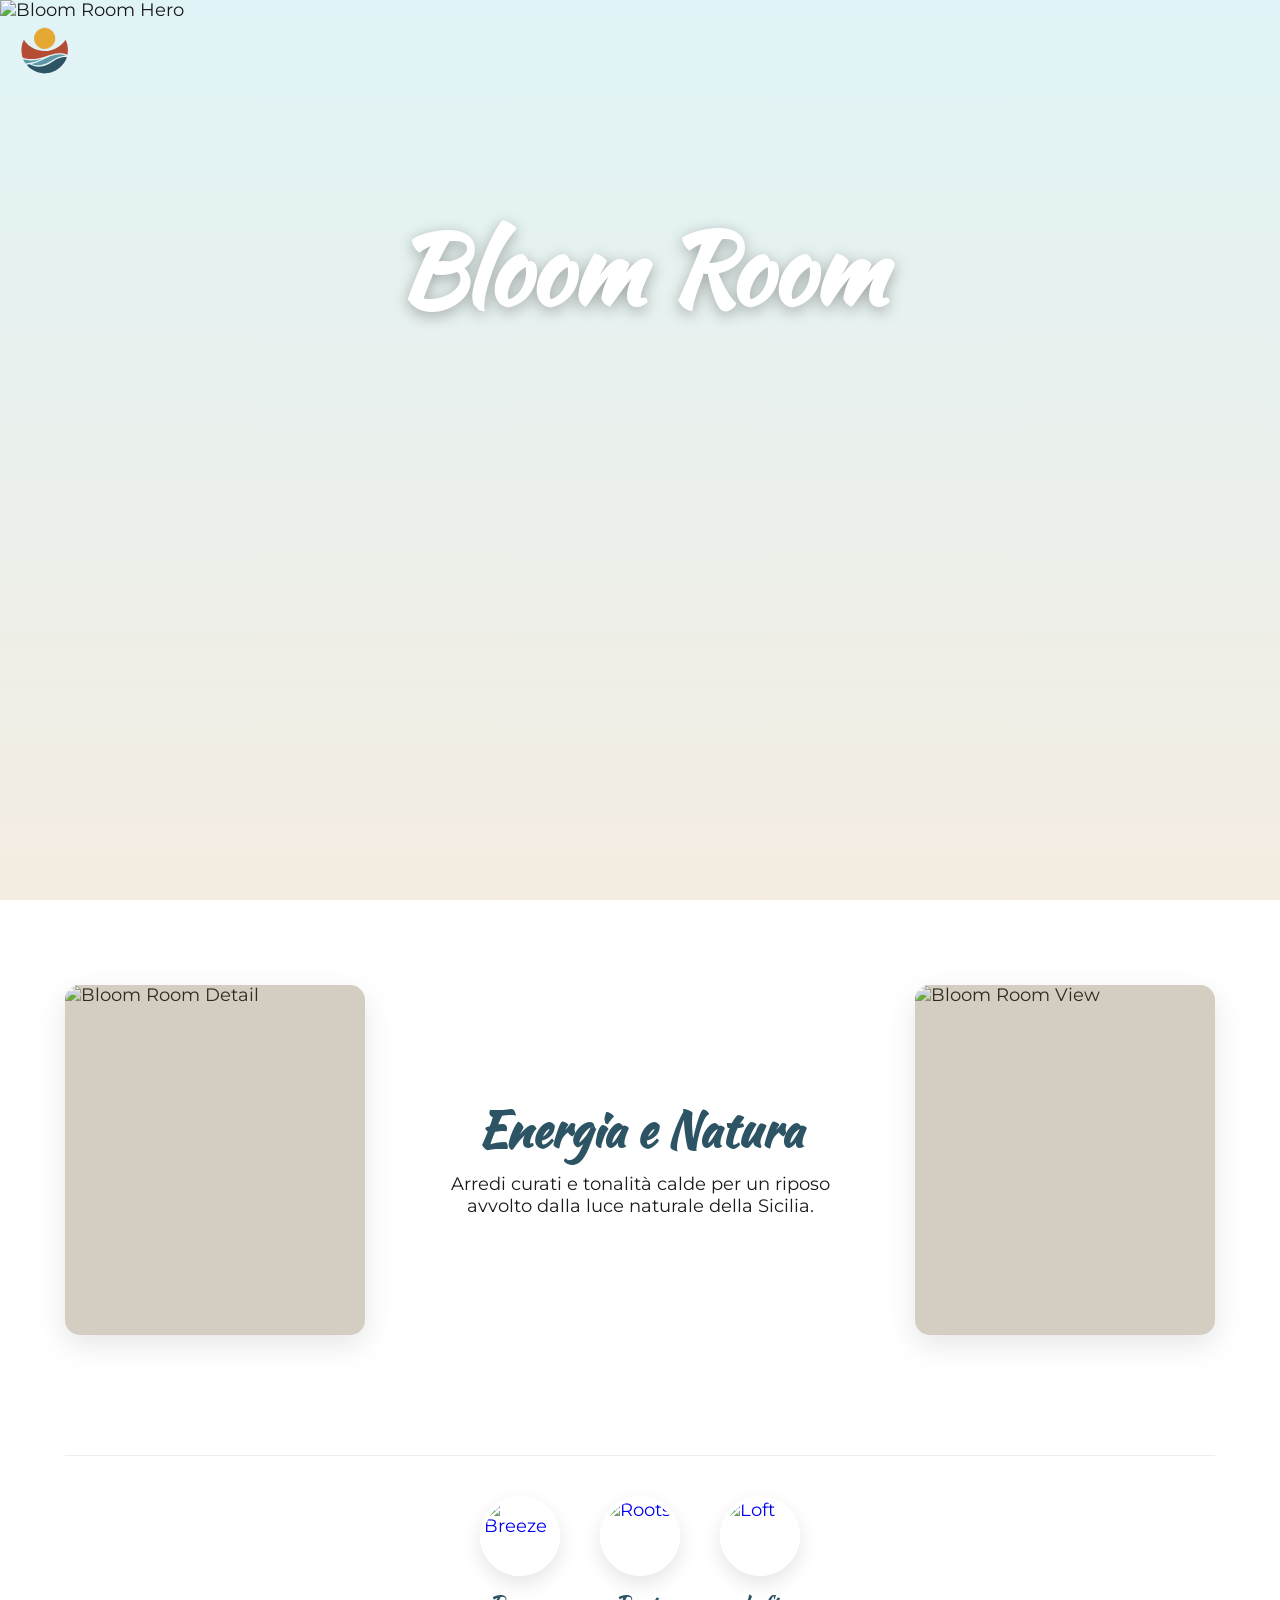
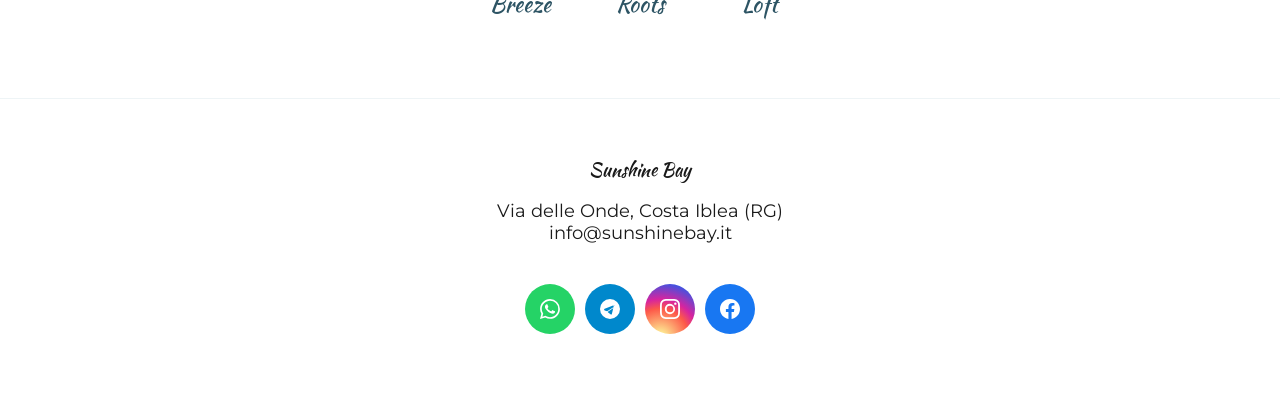
==== commit 17bef504: "ijìììì" ====
--- a/rooms/bloom.html
+++ b/rooms/bloom.html
@@ -110,12 +110,7 @@
           />
         </div>
         <div class="room-info">
-          <h3
-            class="font-accent"
-            style="font-size: 2.5rem; color: var(--sea-deep)"
-          >
-            Energia e Natura
-          </h3>
+          <h3 class="font-accent">Energia e Natura</h3>
           <p>
             Arredi curati e tonalità calde per un riposo avvolto dalla luce
             naturale della Sicilia.
@@ -136,7 +131,6 @@
             <img
               src="https://images.unsplash.com/photo-1582719478250-c89cae4dc85b?auto=format&fit=crop&w=400&q=80"
               alt="Breeze"
-              style="width: 100%; height: 100%; object-fit: cover"
             />
           </div>
           <span class="sb-room-nav-name">Breeze</span>
@@ -146,7 +140,6 @@
             <img
               src="https://images.unsplash.com/photo-1595526114035-0d45ed16cfbf?auto=format&fit=crop&w=400&q=80"
               alt="Roots"
-              style="width: 100%; height: 100%; object-fit: cover"
             />
           </div>
           <span class="sb-room-nav-name">Roots</span>
@@ -156,7 +149,6 @@
             <img
               src="https://images.unsplash.com/photo-1560448204-61dc36dc98c8?auto=format&fit=crop&w=400&q=80"
               alt="Loft"
-              style="width: 100%; height: 100%; object-fit: cover"
             />
           </div>
           <span class="sb-room-nav-name">Loft</span>
@@ -191,7 +183,7 @@
           <a href="https://instagram.com/yourprofile" class="instagram-btn">
             <svg width="20" height="20" fill="currentColor" viewBox="0 0 16 16">
               <path
-                d="M8 0C5.829 0 5.556.01 4.703.048 3.85.088 3.269.222 2.76.42a3.9 3.9 0 0 0-1.417.923A3.9 3.9 0 0 0 .42 2.76C.222 3.268.087 3.85.048 4.7.01 5.555 0 5.827 0 8.001c0 2.172.01 2.444.048 3.297.04.852.174 1.433.372 1.942.205.526.478.972.923 1.417.444.445.89.719 1.416.923.51.198 1.09.333 1.942.372C5.555 15.99 5.827 16 8 16s2.444-.01 3.298-.048c.851-.04 1.434-.174 1.943-.372a3.9 3.9 0 0 0 1.416-.923c.445-.445.718-.891.923-1.417.197-.509.332-1.09.372-1.942C15.99 10.445 16 10.173 16 8s-.01-2.445-.048-3.299c-.04-.851-.175-1.433-.372-1.941a3.9 3.9 0 0 0-.923-1.417A3.9 3.9 0 0 0 13.24.42c-.51-.198-1.092-.333-1.943-.372C10.443.01 10.172 0 7.998 0zm-.717 1.442h.718c2.136 0 2.389.007 3.232.046.78.035 1.204.166 1.486.275.373.145.64.319.92.599s.453.546.598.92c.11.281.24.705.275 1.485.039.843.047 1.096.047 3.231s-.008 2.389-.047 3.232c-.035.78-.166 1.203-.275 1.485a2.5 2.5 0 0 1-.599.919c-.28.28-.546.453-.92.598-.28.11-.704.24-1.485.276-.843.038-1.096.047-3.232.047s-2.39-.009-3.233-.047c-.78-.036-1.203-.166-1.485-.276a2.5 2.5 0 0 1-.92-.598 2.5 2.5 0 0 1-.6-.92c-.109-.281-.24-.705-.275-1.485-.038-.843-.046-1.096-.046-3.233s.008-2.388.046-3.231c.036-.78.166-1.204.276-1.486.145-.373.319-.64.599-.92s.546-.453.92-.598c.282-.11.705-.24 1.485-.276.738-.034 1.024-.044 2.515-.045zm4.988 1.328a.96.96 0 1 0 0 1.92.96.96.96 0 0 0 0-1.92m-4.27 1.122a4.109 4.109 0 1 0 0 8.217 4.109 4.109 0 0 0 0-8.217m0 1.441a2.667 2.667 0 1 1 0 5.334 2.667 2.667 0 0 1 0-5.334"
+                d="M8 0C5.829 0 5.556.01 4.703.048 3.85.088 3.269.222 2.76.42a3.9 3.9 0 0 0-1.417.923A3.9 3.9 0 0 0 .42 2.76C.222 3.268.087 3.85.048 4.7.01 5.555 0 5.827 0 8.001c0 2.172.01 2.444.048 3.297.04.852.174 1.433.372 1.942.205.526.478.972.923 1.417.444.445.89.719 1.416.923.51.198 1.09.333 1.942.372C5.555 15.99 5.827 16 8 16s2.444-.01 3.298-.048c.851-.04 1.434-.174 1.943-.372a3.9 3.9 0 0 0 1.416-.923c.445-.445.718-.891.923-1.417.197-.509.332-1.09.372-1.942C15.99 10.445 16 10.173 16 8s-.01-2.445-.048-3.299c-.04-.851-.175-1.433-.372-1.941a3.9 3.9 0 0 0-.923-1.417A3.9 3.9 0 0 0 13.24.42c-.51-.198-1.092-.333-1.943-.372C10.443.01 10.172 0 7.998 0zm-.717 1.442h.718c2.136 0 2.389.007 3.232.046.78.035 1.204.166 1.486.275.373.145.64.319.92.599s.453.546.598.92c.11.281.24.705.275 1.485.039.843.047 1.096.047 3.231s-.008 2.389-.047 3.232c-.035.78-.166 1.203-.275 1.485a2.5 2.5 0 0 1-.599.919c-.28.28-.546.453-.92.598-.28.11-.704.24-1.485.276-.843.038-1.096.047-3.232.047s-2.39-.009-3.233-.047c-.78-.036-1.203-.166-1.485-.276a2.5 2.5 0 0 1-.92-.598 2.5 2.5 0 0 1-.6-.92c-.109-.281-.24-.705-.275-1.485-.038-.843-.046-1.096-.046-3.233s.008-2.388.046-3.231c.036-.78.166-1.204.276-1.486.145-.373.319-.64.599-.92s.546-.453.92-.598c.282-.11.705-.24 1.485-.276.738-.034 1.024-.044 2.515-.045zm4.988 1.328a.96.96 0 1 0 0 1.92.96.96 0 0 0 0-1.92m-4.27 1.122a4.109 4.109 0 1 0 0 8.217 4.109 4.109 0 0 0 0-8.217m0 1.441a2.667 2.667 0 1 1 0 5.334 2.667 2.667 0 0 1 0-5.334"
               />
             </svg>
           </a>
--- a/css/base.css
+++ b/css/base.css
@@ -32,6 +32,7 @@
   -moz-focusring: none !important;
 }
 
+html,
 body {
   margin: 0;
   padding: 0;
--- a/css/layout.css
+++ b/css/layout.css
@@ -58,6 +58,22 @@
   height: 175px;
   transform: translateX(-50%);
   z-index: 3;
+}
+
+/* Desktop Responsive Sizes - Ingrandimento e Responsività */
+@media (min-width: 1024px) {
+  .hero-img-1 {
+    width: 18vw;
+    height: 22vw;
+  }
+  .hero-img-2 {
+    width: 22vw;
+    height: 25vw;
+  }
+  .hero-img-3 {
+    width: 30vw;
+    height: 24vw;
+  }
 }
 
 /* Sezione 2: Storytelling */
@@ -133,14 +149,6 @@
   margin: 0 auto;
 }
 
-.section-title {
-  font-family: var(--font-serif);
-  color: var(--sea-deep);
-  text-align: center;
-  font-size: 2.5rem;
-  margin-bottom: 40px;
-}
-
 /* Griglia Camere e Territorio */
 .rooms-grid,
 .territory-grid {
--- a/css/components.css
+++ b/css/components.css
@@ -1,5 +1,46 @@
+/* --- STILI GLOBALI E TIPOGRAFIA --- */
+body,
+p {
+  font-family: var(--font-sans), sans-serif;
+  font-size: var(--body-font-size);
+  line-height: var(--body-line-height);
+}
+
+h1,
+.font-accent,
+.sb-menu-link,
+.sb-room-nav-name,
+.room-info h3,
+.title-line-1,
+.title-line-2 {
+  font-family: var(--font-accent), cursive;
+}
+
+h2,
+h3,
+h4,
+.font-serif,
+.section-title,
+.card-content h3,
+.card-content span,
+.room-tech-info h4 {
+  font-family: var(--font-serif), serif;
+}
+
+.font-sans {
+  font-family: var(--font-sans), sans-serif;
+}
+
+.section-title {
+  color: var(--sea-deep);
+  text-align: center;
+  font-size: clamp(2rem, 5vw, 2.5rem);
+  margin-bottom: 40px;
+  font-weight: 700;
+}
+
+/* --- COMPONENTI HERO --- */
 .hero-title-text {
-  font-family: var(--font-accent);
   display: flex;
   flex-direction: column;
   align-items: center; /* Centra le righe del titolo */
@@ -24,15 +65,58 @@
 .hero-img {
   position: absolute;
   display: block;
-  object-fit: cover;
+  z-index: 2;
+}
+
+/* --- SHARED DECORATIVE STYLES (Visual Consistency) --- */
+.hero-img,
+.room-card,
+.territory-card,
+.room-photo,
+.breakfast-image {
   border-radius: 15px;
   box-shadow: 0 10px 30px rgba(0, 0, 0, 0.1);
-  background: #d1d1d1; /* Grigio chiaro visibile se l'immagine manca */
-  z-index: 2;
+  overflow: hidden;
+}
+
+/* Sfondo grigio solo per i contenitori di card e gallery, non per la Hero */
+.room-card,
+.territory-card,
+.room-photo,
+.breakfast-image {
+  background: #d1d1d1;
+}
+
+/* --- STRUCTURAL LAYOUT FOR CARDS & MEDIA --- */
+.room-card,
+.territory-card,
+.room-photo {
+  position: relative;
+  height: 350px;
+}
+
+/* Proporzioni ottimizzate per la sezione colazione */
+.breakfast-image {
+  position: relative;
+  height: 230px;
+  width: 460px;
+  max-width: 100%;
+  flex: none; /* Impedisce al flexbox di deformare le proporzioni 2:1 */
+}
+
+@media (max-width: 768px) {
+  .breakfast-image {
+    height: auto;
+    aspect-ratio: 2 / 1;
+  }
+}
+
+/* Fix hero-img-3: visualizzazione intera peschereccio */
+.hero-img-3 {
+  object-fit: contain !important;
 }
 
 .storytelling h2 {
-  font-family: var(--font-serif);
   color: var(--sea-terracotta);
   margin-bottom: 20px;
 }
@@ -40,10 +124,6 @@
 .story-text {
   max-width: 90%;
   margin: 0 auto; /* Centra il blocco di testo orizzontalmente */
-  font-size: var(--body-font-size);
-  line-height: var(--body-line-height);
-  font-weight: var(--body-font-weight);
-  color: var(--text-main);
   opacity: 0; /* Gestito da GSAP */
   transform: translateY(
     -50px
@@ -71,15 +151,6 @@
   border: none !important;
 }
 
-.sb-nav-hamburger:focus,
-.sb-nav-hamburger:active,
-.sb-nav-hamburger:focus-visible {
-  outline: 0 !important;
-  -webkit-tap-highlight-color: transparent !important;
-  box-shadow: none !important;
-  background: transparent !important;
-}
-
 .sb-nav-hamburger path {
   fill-opacity: 1;
   stroke: none;
@@ -108,28 +179,14 @@
   width: 100%;
   list-style: none;
   text-align: center;
-  padding: 0;
-  outline: none !important;
-  outline-width: 0 !important;
-  outline-style: none !important;
-  border: none !important;
-  box-shadow: none !important;
-  -webkit-tap-highlight-color: transparent !important;
 }
 
 .sb-menu-item {
   width: 100%;
   margin: 30px 0;
-  outline: none !important;
-  outline-width: 0 !important;
-  outline-style: none !important;
-  border: none !important;
-  box-shadow: none !important;
-  -webkit-tap-highlight-color: transparent !important;
 }
 
 .sb-menu-link {
-  font-family: var(--font-accent);
   font-size: 2.5rem;
   color: var(--sea-deep); /* Contrasto elevato sul fondo chiaro */
   text-decoration: none;
@@ -137,24 +194,7 @@
     color 0.3s ease,
     transform 0.3s ease;
   display: inline-block;
-  outline: none !important;
-  outline-width: 0 !important;
-  outline-style: none !important;
-  -webkit-tap-highlight-color: transparent !important;
-  -webkit-user-select: none;
   user-select: none;
-  -webkit-touch-callout: none;
-  box-shadow: none !important;
-}
-
-.sb-menu-link:focus,
-.sb-menu-link:active,
-.sb-menu-link:focus-visible {
-  outline: none !important;
-  outline-width: 0 !important;
-  outline-style: none !important;
-  -webkit-tap-highlight-color: transparent !important;
-  box-shadow: none !important;
 }
 
 .sb-menu-link:hover {
@@ -162,15 +202,8 @@
   transform: scale(1.05);
 }
 
-/* --- CARD STYLE (Camere & Territorio) --- */
 .room-card,
 .territory-card {
-  position: relative;
-  height: 350px;
-  border-radius: 15px;
-  overflow: hidden;
-  box-shadow: 0 10px 30px rgba(0, 0, 0, 0.1);
-  background: #d1d1d1;
   opacity: 0; /* Gestito da GSAP */
 }
 
@@ -184,18 +217,15 @@
   }
 }
 
+/* Unified Image Handling */
 .room-card img,
 .territory-card img,
-.breakfast-image img {
+.breakfast-image img,
+.room-photo img,
+.room-hero img {
   width: 100%;
   height: 100%;
   object-fit: cover;
-  transition: transform 0.5s ease;
-}
-
-.room-card:hover img,
-.territory-card:hover img {
-  transform: scale(1.05);
 }
 
 .card-content {
@@ -212,7 +242,6 @@
 
 .card-content h3,
 .card-content span {
-  font-family: var(--font-serif);
   font-size: clamp(1.2rem, 2.5vw, 1.8rem);
   display: block;
   font-weight: 400;
@@ -275,23 +304,27 @@
     background 0.3s ease;
 }
 
-.whatsapp-btn:hover {
-  transform: translateY(-3px);
-  background-color: #1da851; /* Darker WhatsApp green */
-}
-
-.telegram-btn:hover {
-  transform: translateY(-3px);
-  background-color: #006699; /* Darker Telegram blue */
-}
-
-.instagram-btn:hover {
-  transform: translateY(-3px);
-  opacity: 0.9; /* Slight opacity change for hover */
-}
-
+/* Grouped Social Hover */
+.whatsapp-btn:hover,
+.telegram-btn:hover,
+.instagram-btn:hover,
 .facebook-btn:hover {
   transform: translateY(-3px);
+}
+
+.whatsapp-btn:hover {
+  background-color: #1da851; /* Darker WhatsApp green */
+}
+
+.telegram-btn:hover {
+  background-color: #006699; /* Darker Telegram blue */
+}
+
+.instagram-btn:hover {
+  opacity: 0.9; /* Slight opacity change for hover */
+}
+
+.facebook-btn:hover {
   background-color: #145cb3; /* Darker Facebook blue */
 }
 
@@ -324,7 +357,6 @@
 .room-hero h1 {
   position: relative;
   z-index: 2;
-  font-family: var(--font-accent);
   font-size: clamp(3rem, 10vw, 6rem);
   color: #fff;
   text-shadow: 0 4px 15px rgba(0, 0, 0, 0.3);
@@ -354,160 +386,30 @@
   direction: ltr;
 }
 
-.room-photo {
-  position: relative;
-  height: 350px;
-  border-radius: 15px;
-  overflow: hidden;
-  box-shadow: 0 10px 30px rgba(0, 0, 0, 0.1);
-  background: #d1d1d1;
-}
-
-.room-photo img {
-  width: 100%;
-  height: 100%;
-  object-fit: cover;
-  transition: transform 0.5s ease;
-}
-
-/* Overlay cromatici basati sulla stanza */
-.bloom .room-photo::after {
+/* Overlay Color Filters for Room Photos */
+.room-photo::after {
   content: "";
   position: absolute;
   inset: 0;
-  background: var(--sun-yellow);
+  background: var(--sun-yellow); /* Default (Bloom) */
   opacity: 0.1;
   pointer-events: none;
-}
+  z-index: 1;
+}
+
 .breeze .room-photo::after {
-  content: "";
-  position: absolute;
-  inset: 0;
   background: var(--sea-teal);
-  opacity: 0.1;
-  pointer-events: none;
 }
 .roots .room-photo::after {
-  content: "";
-  position: absolute;
-  inset: 0;
   background: var(--sea-terracotta);
-  opacity: 0.1;
-  pointer-events: none;
 }
 .loft .room-photo::after {
-  content: "";
-  position: absolute;
-  inset: 0;
   background: var(--sea-deep);
-  opacity: 0.1;
-  pointer-events: none;
-}
-
-.room-photo:hover img {
-  transform: scale(1.05);
-}
-.room-hero {
-  height: 60vh;
-  width: 100%;
-  position: relative;
-  overflow: hidden;
-  display: flex;
-  align-items: center;
-  justify-content: center;
-}
-
-.room-hero img {
-  position: absolute;
-  width: 100%;
-  height: 100%;
-  object-fit: cover;
-}
-
-.room-hero h1 {
-  position: relative;
-  z-index: 2;
-  font-family: var(--font-accent);
-  font-size: clamp(3rem, 10vw, 6rem);
-  color: #fff;
-  text-shadow: 0 4px 15px rgba(0, 0, 0, 0.3);
-}
-
-.room-intro-text {
-  max-width: 800px;
-  margin: 100px auto 80px; /* Aumentato per distanziarlo correttamente dalla Hero */
-  text-align: center;
-  padding: 0 20px;
-}
-
-/* Mirror Gallery Layout */
-.room-gallery-row {
-  display: grid;
-  grid-template-columns: 1fr 1.5fr 1fr;
-  align-items: center;
-  gap: clamp(20px, 4vw, 50px);
-  margin: 120px 0;
-}
-
-/* Gestione inversione per Breeze e Loft */
-.room-gallery-row.reversed {
-  direction: rtl; /* Inverte l'ordine delle colonne del grid */
-}
-
-.room-gallery-row.reversed > * {
-  direction: ltr; /* Ripristina la direzione del testo interna */
-}
-
-.room-photo {
-  position: relative;
-  height: 350px;
-  border-radius: 15px;
-  overflow: hidden;
-  box-shadow: 0 10px 30px rgba(0, 0, 0, 0.1);
-  background: #d1d1d1;
-}
-
-.room-photo img {
-  width: 100%;
-  height: 100%;
-  object-fit: cover;
-  transition: transform 0.5s ease;
-}
-
-/* Overlay cromatici basati sulla stanza */
-.bloom .room-photo::after {
-  content: "";
-  position: absolute;
-  inset: 0;
-  background: var(--sun-yellow);
-  opacity: 0.1;
-  pointer-events: none;
-}
-.breeze .room-photo::after {
-  content: "";
-  position: absolute;
-  inset: 0;
-  background: var(--sea-teal);
-  opacity: 0.1;
-  pointer-events: none;
-}
-.roots .room-photo::after {
-  content: "";
-  position: absolute;
-  inset: 0;
-  background: var(--sea-terracotta);
-  opacity: 0.1;
-  pointer-events: none;
-}
-.loft .room-photo::after {
-  content: "";
-  position: absolute;
-  inset: 0;
-  background: var(--sea-deep);
-  opacity: 0.1;
-  pointer-events: none;
-}
-
+}
+
+/* Global Hover Scale */
+.room-card:hover img,
+.territory-card:hover img,
 .room-photo:hover img {
   transform: scale(1.05);
 }
@@ -549,7 +451,6 @@
 }
 
 .sb-room-nav-name {
-  font-family: var(--font-accent); /* Mantenuto lo stile */
   font-size: 1.4rem; /* Ridotto leggermente il font per adattarsi */
   color: var(--sea-deep);
   transition: color 0.3s;
@@ -565,7 +466,6 @@
 }
 
 .room-info h3 {
-  font-family: var(--font-accent);
   font-size: clamp(2rem, 4vw, 3rem);
   color: var(--sea-deep);
   margin-bottom: 15px;
@@ -580,7 +480,6 @@
 }
 
 .room-tech-info h4 {
-  font-family: var(--font-serif);
   color: var(--sea-deep);
   margin-bottom: 15px;
   text-transform: uppercase;
--- a/css/media-queries.css
+++ b/css/media-queries.css
@@ -12,10 +12,10 @@
   }
 
   .hero-title-container {
-    width: 100%;
+    width: 100vw;
+    max-width: 100%;
     min-height: auto;
-    margin-top: 0;
-    margin-right: 0;
+    margin: 0 auto;
   }
 
   .title-line-1 {
